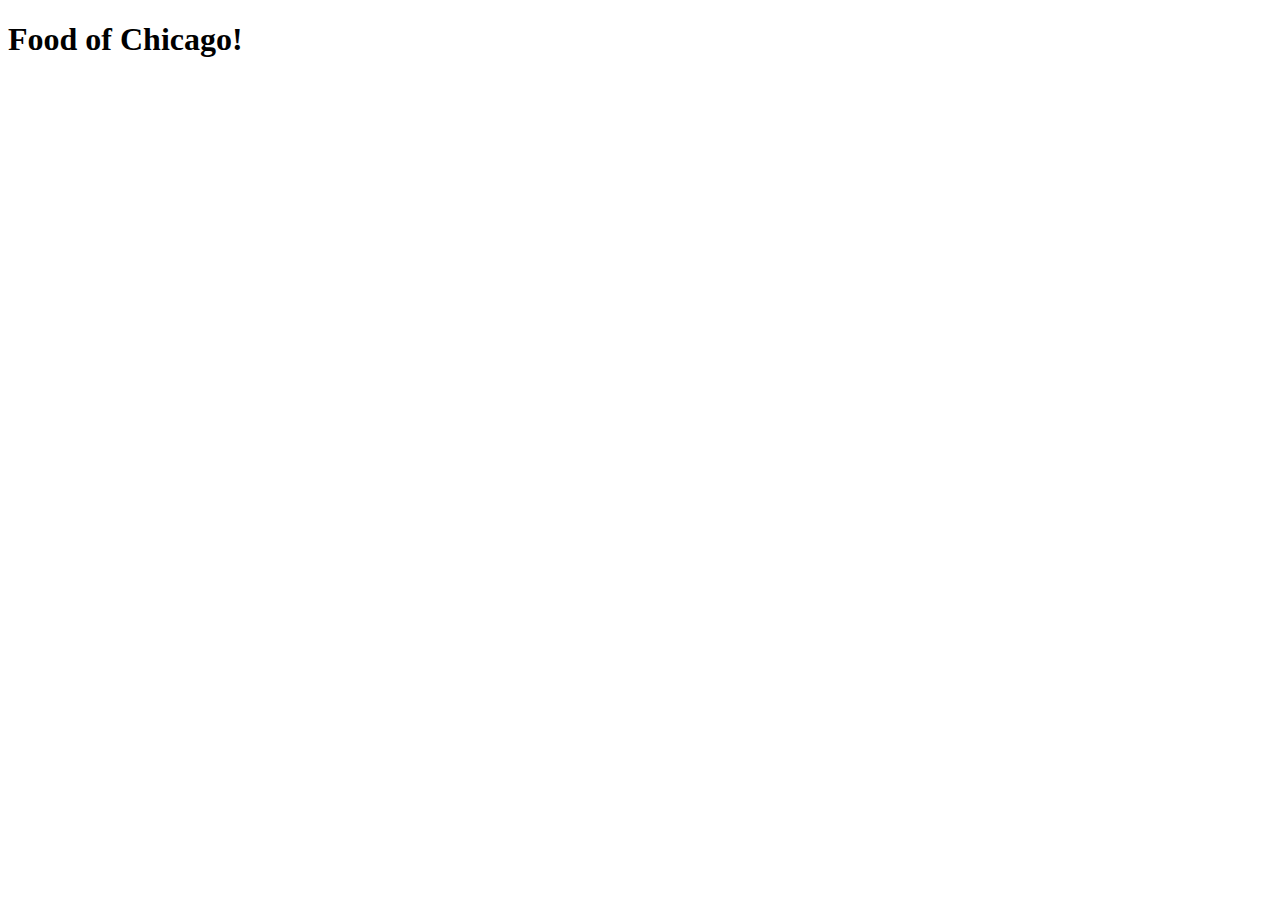
==== index.html @ 23766620 "HTML page added and first recipe page created" ====
<!DOCTYPE html>
<html lang="en">
<head>
    <meta charset="UTF-8">
    <meta http-equiv="X-UA-Compatible" content="IE=edge">
    <meta name="viewport" content="width=device-width, initial-scale=1.0">
    <title>Document</title>
    <link rel="stylesheet" href="style.css">

</head>
<body>
    
    <h1>Food of Chicago!</h1>
</body>
</html>
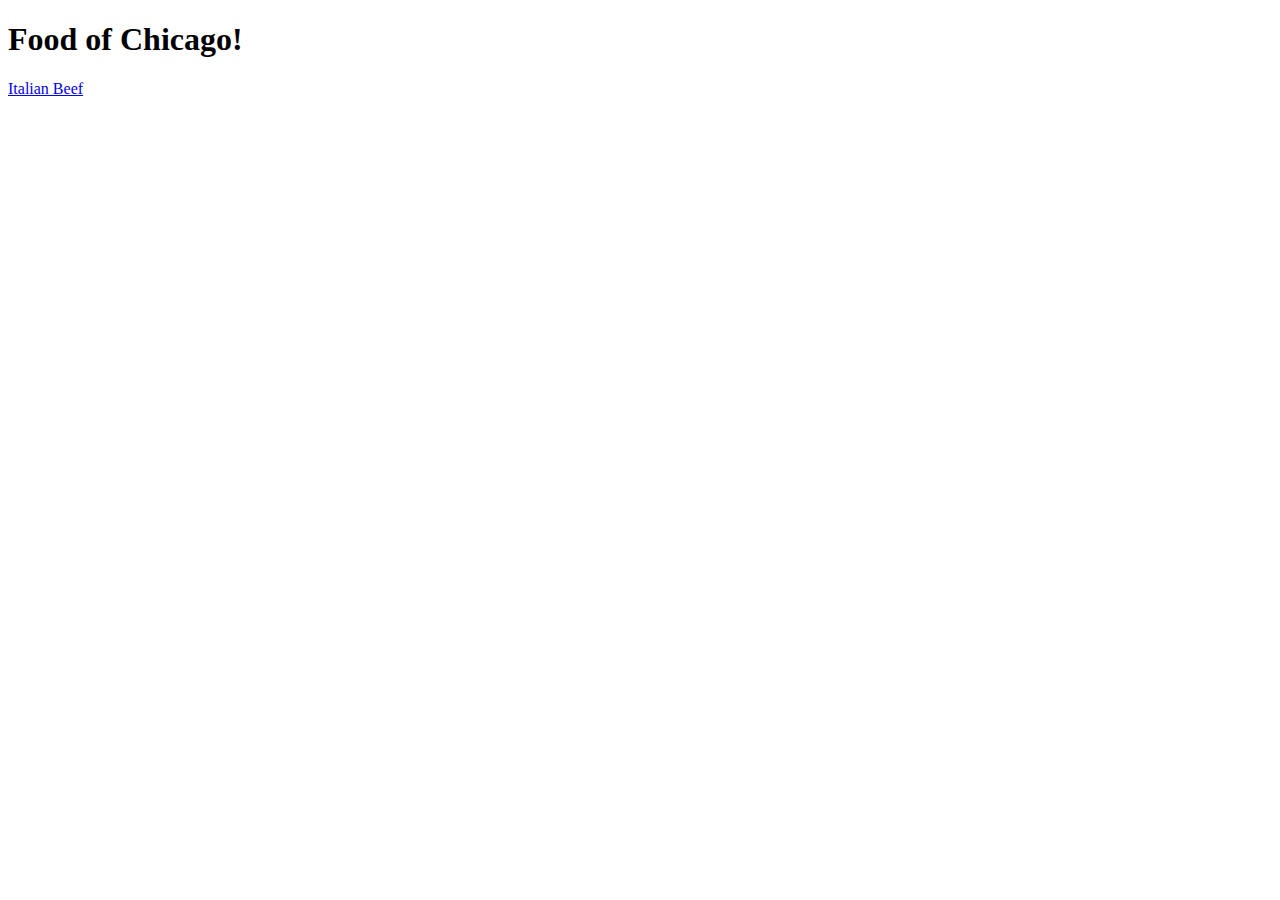
==== commit d4896cd2: "link added to first page, Italian Beef, created" ====
--- a/index.html
+++ b/index.html
@@ -6,10 +6,11 @@
     <meta name="viewport" content="width=device-width, initial-scale=1.0">
     <title>Document</title>
     <link rel="stylesheet" href="style.css">
+   
 
 </head>
 <body>
     
     <h1>Food of Chicago!</h1>
-</body>
+    <a href="./recipes/italian_beef.html">Italian Beef</a>
 </html>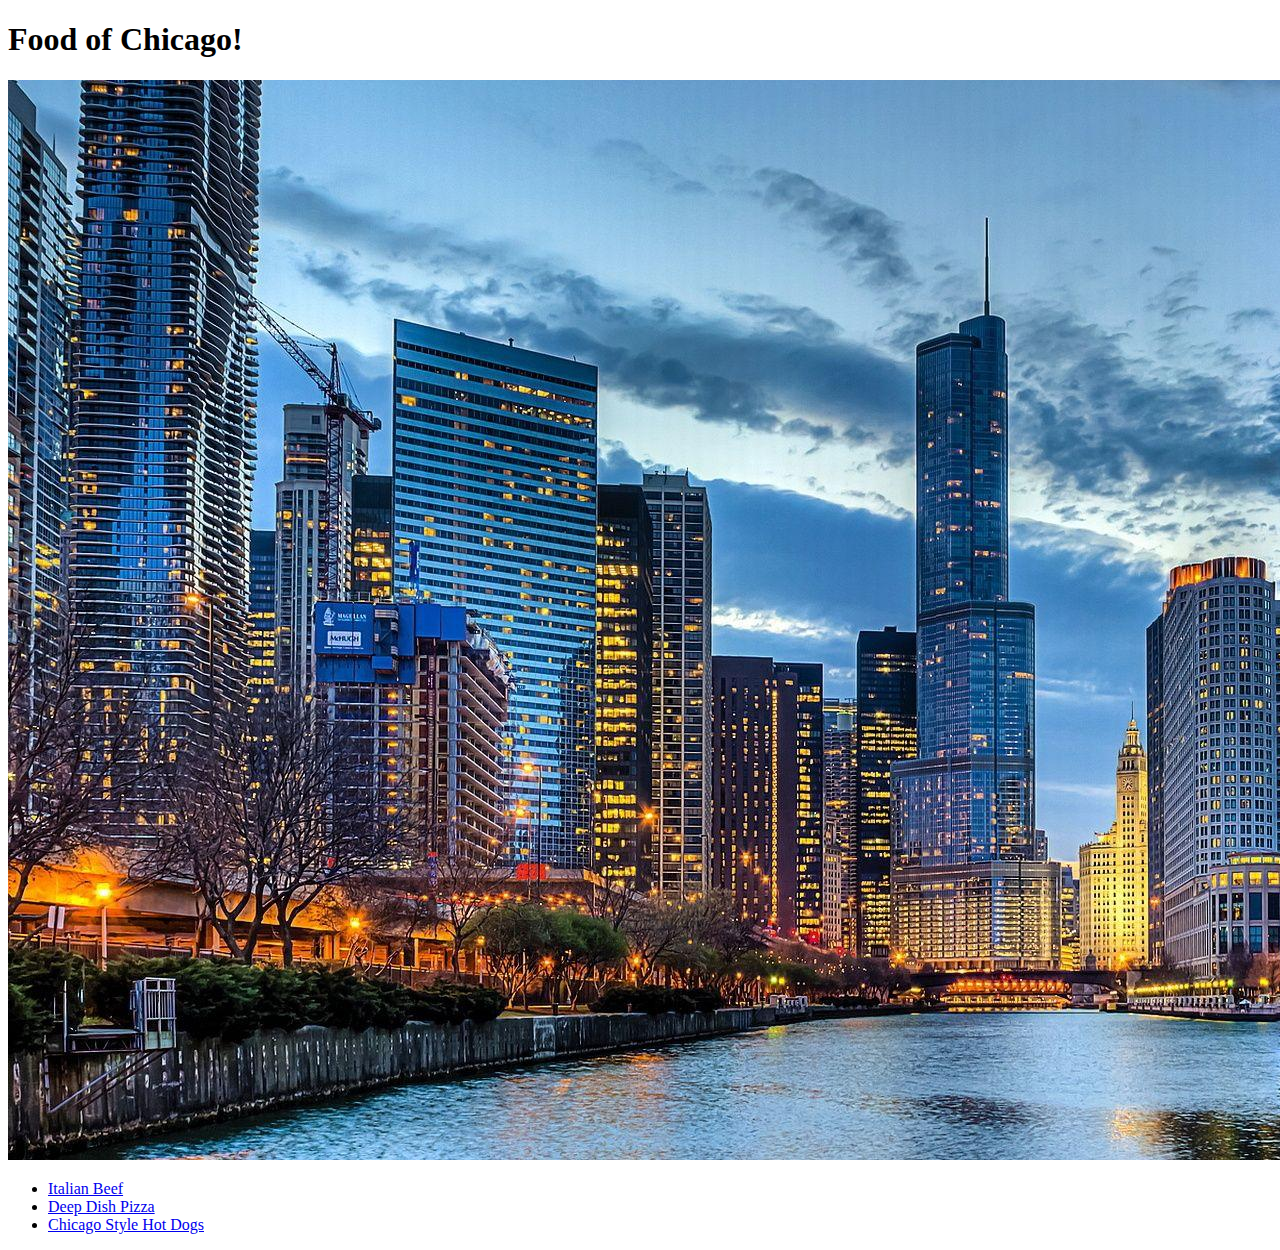
==== commit cdf9cabf: "added pizza page" ====
--- a/index.html
+++ b/index.html
@@ -12,5 +12,11 @@
 <body>
     
     <h1>Food of Chicago!</h1>
-    <a href="./recipes/italian_beef.html">Italian Beef</a>
+    <img class="chicagoImg" src="chicago.jpg">
+   <ul> 
+       <li><a class="italianBeefPg" href="./recipes/italian_beef.html">Italian Beef</a></li>
+       <li><a class="deepDishPg" href="./recipes/pizza.html">Deep Dish Pizza</a></li>
+       <li><a class="hotDogPg" href="./recipes/deep_dish.html">Chicago Style Hot Dogs</a></li>
+    </ul>
+
 </html>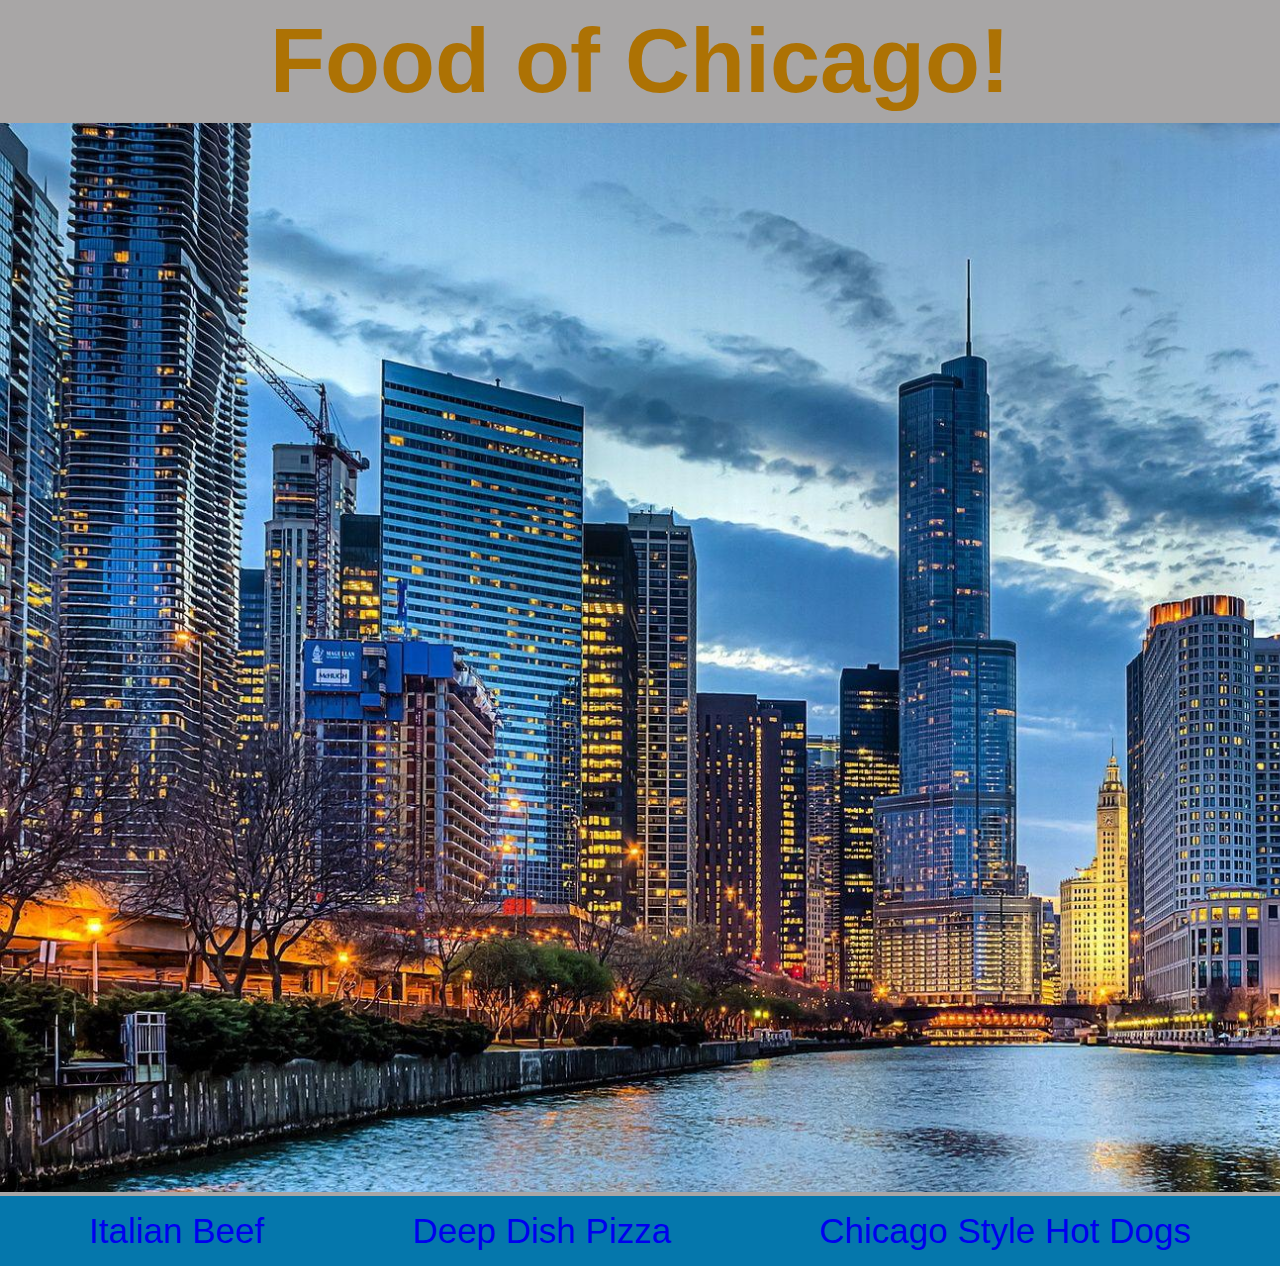
==== commit acddc3c8: "added styling to home page" ====
--- a/index.html
+++ b/index.html
@@ -13,10 +13,13 @@
     
     <h1>Food of Chicago!</h1>
     <img class="chicagoImg" src="chicago.jpg">
-   <ul> 
-       <li><a class="italianBeefPg" href="./recipes/italian_beef.html">Italian Beef</a></li>
-       <li><a class="deepDishPg" href="./recipes/pizza.html">Deep Dish Pizza</a></li>
-       <li><a class="hotDogPg" href="./recipes/deep_dish.html">Chicago Style Hot Dogs</a></li>
-    </ul>
+
+    <div class="nav">
+        <ul> 
+            <li><a class="italianBeefPg" href="./recipes/italian_beef.html">Italian Beef</a></li>
+            <li><a class="deepDishPg" href="./recipes/pizza.html">Deep Dish Pizza</a></li>
+            <li><a class="hotDogPg" href="./recipes/hot_dog.html">Chicago Style Hot Dogs</a></li>
+        </ul>
+    </div>
 
 </html>--- a/style.css
+++ b/style.css
@@ -0,0 +1,55 @@
+body {
+    background: rgb(168, 166, 166);
+    list-style-type: none;
+    margin: 0;
+    padding: 0;
+    box-sizing: border-box;
+    font-family: sans-serif;
+    
+}
+
+h1 {
+    font-size: 90px;
+    display: flex;
+    justify-content: center;
+    color: rgb(173, 114, 4);
+    margin: 10px;
+}
+
+a {
+    text-decoration: none;
+  }
+
+.nav {
+    background-color: rgb(5, 119, 172);
+    
+}
+
+ul li :hover {
+    color: blue;
+    cursor: pointer;
+}
+
+.nav ul{
+    transition: background-color 0.2s;
+    font-size: 35px;
+    display: flex;
+    justify-content: space-around;
+    margin: auto;
+    padding: 15px;
+    
+}
+@media screen and (min-width: 700px) {
+    
+    .nav ul li {
+            display: inline-block;
+            border-bottom: 0px;
+            
+            
+        }
+    }
+
+    img {
+        width: 1900px;
+        margin: 0px;
+    }
